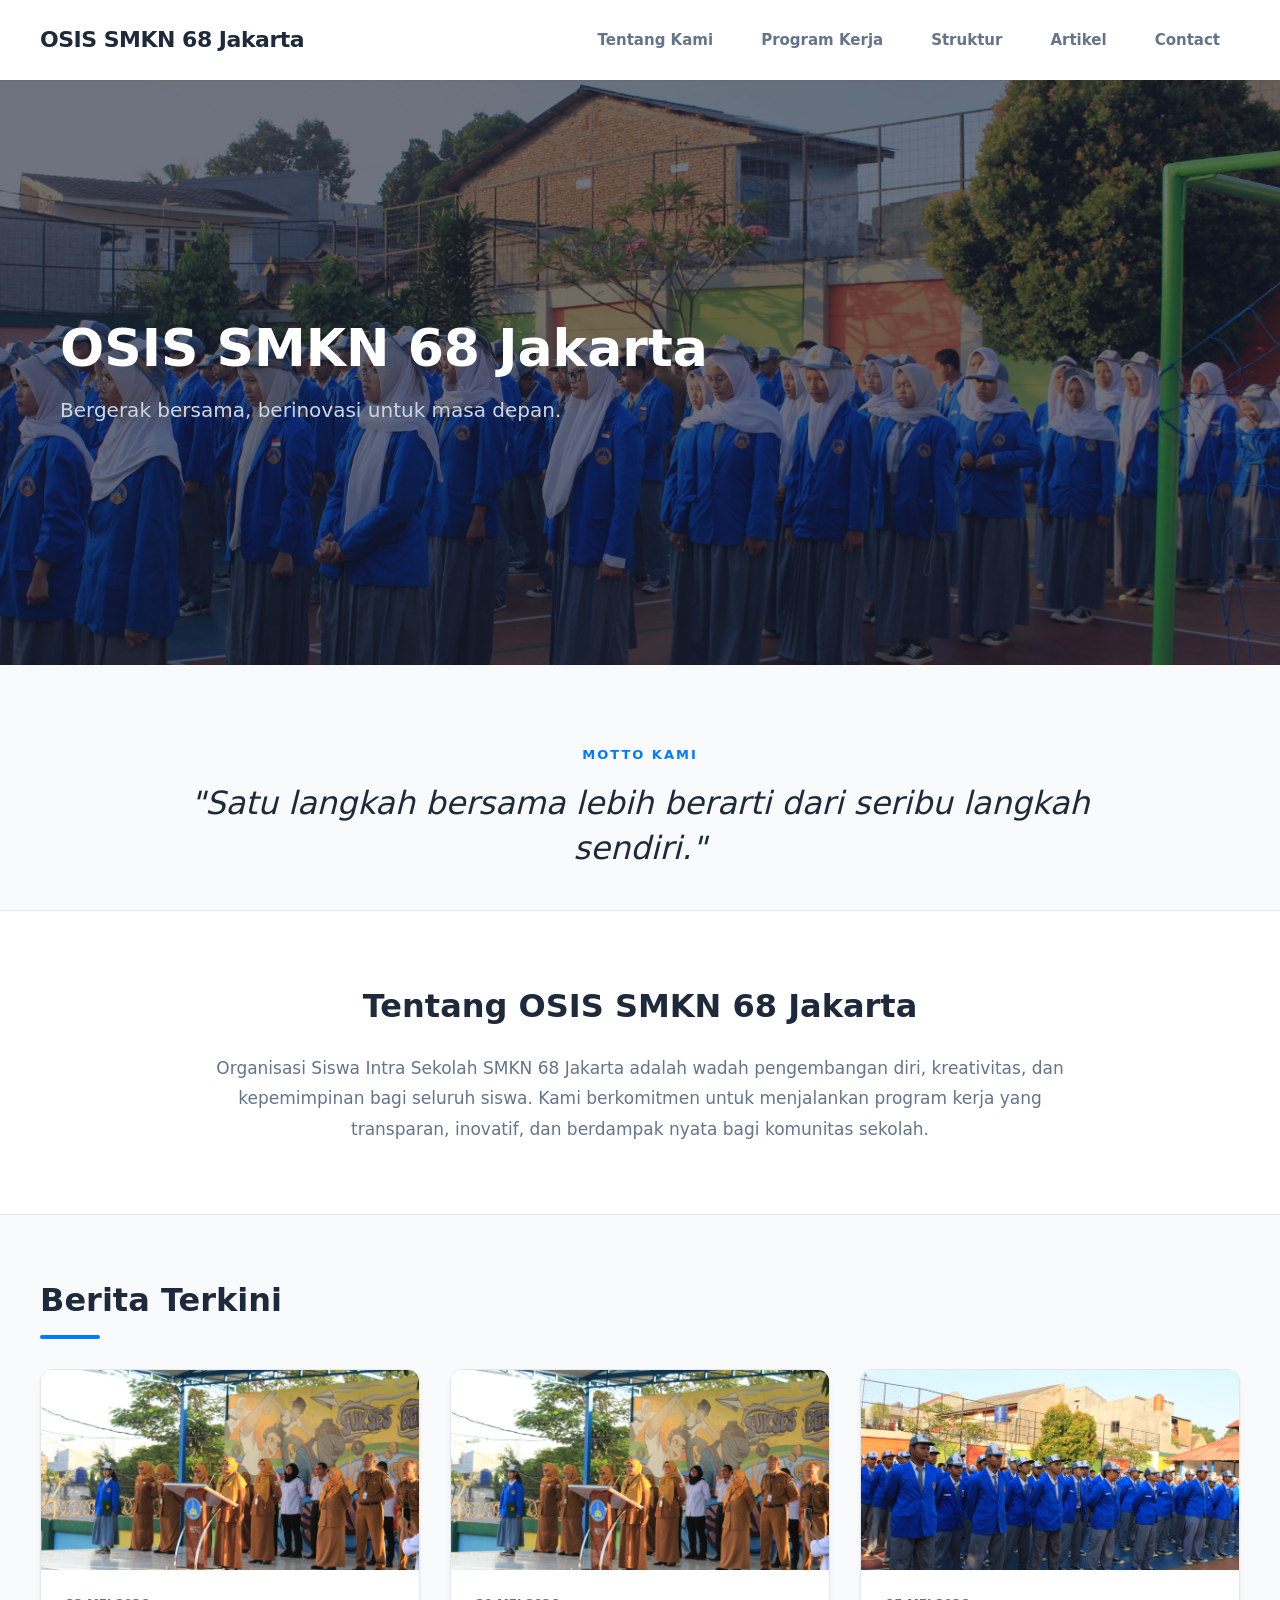
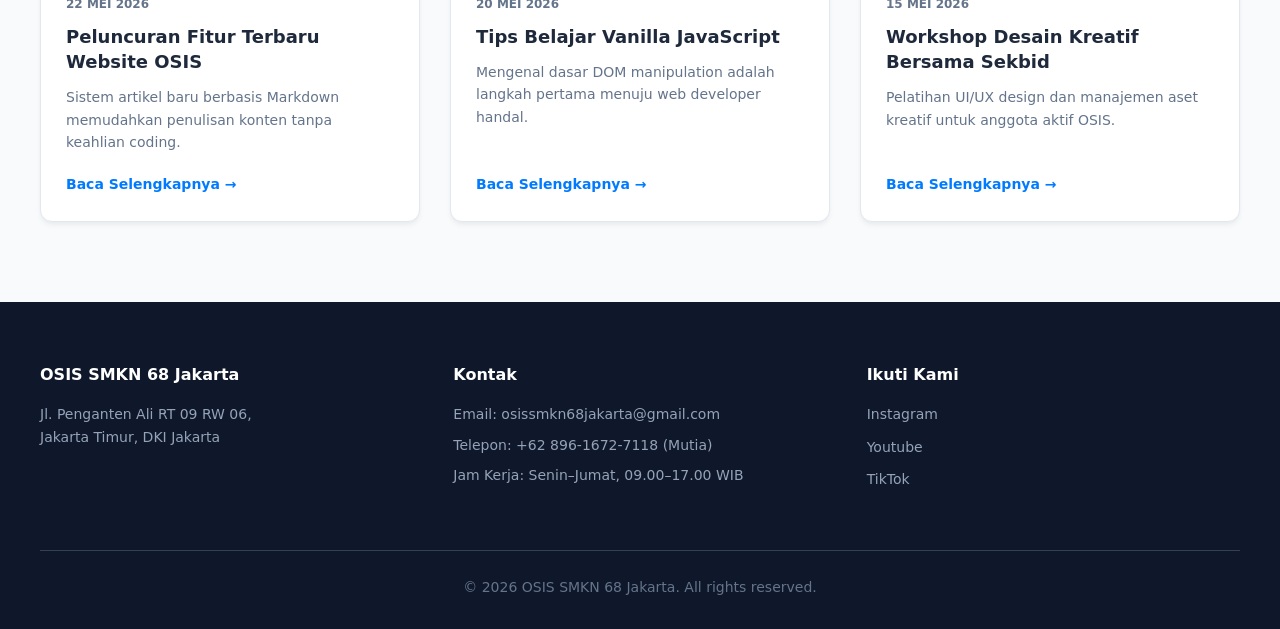
==== index.html @ 8cd20fda "this is website website website" ====
<!DOCTYPE html>
<html lang="id">
<head>
    <meta charset="UTF-8">
    <meta name="viewport" content="width=device-width, initial-scale=1.0">
    <title>OSIS SMKN 68 Jakarta</title>
    <link rel="icon" href="img/icon.png">
    <link rel="stylesheet" href="css/style.css">
</head>
<body>

    <div id="nav-placeholder"></div>

    <div class="hero-container">
        <div class="hero-slide active" style="background-image: url('img/slide1.jpg')"></div>
        <div class="hero-slide" style="background-image: url('img/slide2.jpg')"></div>
        <div class="hero-slide" style="background-image: url('img/slide3.jpg')"></div>
        <div class="hero-overlay"></div>
        <div class="hero-content">
            <h1 class="hero-title">OSIS SMKN 68 Jakarta</h1>
            <p class="hero-subtitle">Bergerak bersama, berinovasi untuk masa depan.</p>
        </div>
    </div>

    <section class="quote-section">
        <span class="quote-tagline">Motto Kami</span>
        <p class="quote-text">"Satu langkah bersama lebih berarti dari seribu langkah sendiri."</p>
    </section>

    <section class="about-section">
        <div class="about-container">
            <h2>Tentang OSIS SMKN 68 Jakarta</h2>
            <p>Organisasi Siswa Intra Sekolah SMKN 68 Jakarta adalah wadah pengembangan diri, kreativitas, dan kepemimpinan bagi seluruh siswa. Kami berkomitmen untuk menjalankan program kerja yang transparan, inovatif, dan berdampak nyata bagi komunitas sekolah.</p>
        </div>
    </section>

    <section class="news-section">
        <h2 class="section-title">Berita Terkini</h2>
        <div class="news-grid">
            <article class="news-card">
                <div class="news-image-wrapper">
                    <img src="img/covers/news1.jpg" alt="Berita 1" class="news-image">
                </div>
                <div class="news-body">
                    <span class="news-date">22 Mei 2026</span>
                    <h3 class="news-title">Peluncuran Fitur Terbaru Website OSIS</h3>
                    <p class="news-excerpt">Sistem artikel baru berbasis Markdown memudahkan penulisan konten tanpa keahlian coding.</p>
                    <a href="static/articles/artikel-fitur-baru.html" class="news-link">Baca Selengkapnya →</a>
                </div>
            </article>
            <article class="news-card">
                <div class="news-image-wrapper">
                    <img src="img/covers/news2.jpg" alt="Berita 2" class="news-image">
                </div>
                <div class="news-body">
                    <span class="news-date">20 Mei 2026</span>
                    <h3 class="news-title">Tips Belajar Vanilla JavaScript</h3>
                    <p class="news-excerpt">Mengenal dasar DOM manipulation adalah langkah pertama menuju web developer handal.</p>
                    <a href="static/articles/belajar-javascript.html" class="news-link">Baca Selengkapnya →</a>
                </div>
            </article>
            <article class="news-card">
                <div class="news-image-wrapper">
                    <img src="img/covers/news3.jpg" alt="Berita 3" class="news-image">
                </div>
                <div class="news-body">
                    <span class="news-date">15 Mei 2026</span>
                    <h3 class="news-title">Workshop Desain Kreatif Bersama Sekbid</h3>
                    <p class="news-excerpt">Pelatihan UI/UX design dan manajemen aset kreatif untuk anggota aktif OSIS.</p>
                    <a href="static/articles.html" class="news-link">Baca Selengkapnya →</a>
                </div>
            </article>
        </div>
    </section>

    <div id="footer-placeholder"></div>

    <script type="module" src="js/app.js"></script>
</body>
</html>
---- css/style.css ----
/* ==========================================================================
   1. GLOBAL SYSTEM SETTINGS & VARIABLES
   ========================================================================== */
:root {
    --primary: #007bff;
    --primary-hover: #0056b3;
    --bg-main: #f8fafc;
    --bg-card: #ffffff;
    --text-dark: #1e293b;
    --text-muted: #64748b;
    --text-light: #f1f5f9;
    --shadow-sm: 0 1px 3px rgba(0,0,0,0.05);
    --shadow-md: 0 4px 6px -1px rgba(0,0,0,0.05), 0 2px 4px -1px rgba(0,0,0,0.03);
    --shadow-lg: 0 10px 15px -3px rgba(0,0,0,0.07), 0 4px 6px -2px rgba(0,0,0,0.03);
    --radius: 12px;
    --transition: all 0.3s cubic-bezier(0.4, 0, 0.2, 1);
    --line-color: #cbd5e1;
}

* {
    margin: 0;
    padding: 0;
    box-sizing: border-box;
    font-family: 'Segoe UI', system-ui, -apple-system, sans-serif;
}

body {
    background-color: var(--bg-main);
    color: var(--text-dark);
    display: flex;
    flex-direction: column;
    min-height: 100vh;
    line-height: 1.6;
}

/* ==========================================================================
   2. NAVIGATION & FOOTER (shared components)
   ========================================================================== */
.topbar {
    display: flex;
    justify-content: space-between;
    align-items: center;
    background-color: var(--bg-card);
    padding: 18px 40px;
    box-shadow: var(--shadow-sm);
    position: sticky;
    top: 0;
    z-index: 100;
}

.logo a {
    font-size: 22px;
    font-weight: 800;
    color: var(--text-dark);
    text-decoration: none;
    letter-spacing: -0.5px;
}

.nav-links {
    display: flex;
    gap: 8px;
}

.nav-btn {
    background: none;
    border: none;
    padding: 10px 20px;
    font-size: 15px;
    font-weight: 600;
    color: var(--text-muted);
    cursor: pointer;
    border-radius: 8px;
    transition: var(--transition);
    text-decoration: none;
    display: inline-block;
}

.nav-btn:hover {
    background-color: #f1f5f9;
    color: var(--text-dark);
}

.nav-btn.active {
    background-color: var(--primary);
    color: #ffffff;
}

.site-footer {
    background-color: #0f172a;
    color: var(--text-light);
    padding: 60px 40px 30px;
    margin-top: auto;
}

.footer-content {
    display: grid;
    grid-template-columns: repeat(auto-fit, minmax(220px, 1fr));
    max-width: 1200px;
    margin: 0 auto;
    gap: 40px;
}

.footer-section h4 {
    margin-bottom: 16px;
    font-size: 16px;
    color: #ffffff;
    font-weight: 700;
}

.footer-section p {
    margin-bottom: 8px;
    font-size: 14px;
    color: #94a3b8;
    line-height: 1.6;
}

.footer-section.socials {
    display: flex;
    flex-direction: column;
}

.footer-section.socials a {
    color: #94a3b8;
    text-decoration: none;
    margin-bottom: 10px;
    font-size: 14px;
    transition: var(--transition);
}

.footer-section.socials a:hover {
    color: var(--primary);
    transform: translateX(4px);
}

.footer-bottom {
    text-align: center;
    margin-top: 50px;
    padding-top: 25px;
    border-top: 1px solid #334155;
    font-size: 14px;
    color: #64748b;
}

/* ==========================================================================
   3. SUBPAGE BANNER
   ========================================================================== */
.subpage-banner {
    background: linear-gradient(135deg, #1e293b 0%, #0f172a 100%);
    color: #ffffff;
    padding: 60px 40px;
    text-align: center;
}

.subpage-banner h1 {
    font-size: 36px;
    font-weight: 800;
    margin-bottom: 10px;
}

.subpage-banner p {
    color: #94a3b8;
    font-size: 16px;
    max-width: 600px;
    margin: 0 auto;
}

/* ==========================================================================
   4. HOME PAGE
   ========================================================================== */
.hero-container {
    position: relative;
    width: 100%;
    height: 65vh;
    min-height: 450px;
    overflow: hidden;
    display: flex;
    align-items: center;
}

.hero-slide {
    position: absolute;
    top: 0; left: 0;
    width: 100%; height: 100%;
    background-size: cover;
    background-position: center;
    opacity: 0;
    transition: opacity 1.2s ease-in-out;
    z-index: 1;
}

.hero-slide.active { opacity: 1; }

.hero-overlay {
    position: absolute;
    top: 0; left: 0; width: 100%; height: 100%;
    background: rgba(15, 23, 42, 0.6);
    z-index: 2;
}

.hero-content {
    position: relative;
    z-index: 3;
    color: #ffffff;
    max-width: 800px;
    padding: 0 60px;
}

.hero-title { font-size: 52px; font-weight: 800; margin-bottom: 15px; line-height: 1.15; }
.hero-subtitle { font-size: 20px; color: #cbd5e1; }

.quote-section {
    max-width: 1000px;
    width: calc(100% - 40px);
    margin: 80px auto 40px auto;
    text-align: center;
}

.quote-tagline {
    display: block;
    font-size: 13px;
    font-weight: 700;
    text-transform: uppercase;
    color: var(--primary);
    letter-spacing: 2px;
    margin-bottom: 15px;
}

.quote-text {
    font-size: 32px;
    font-weight: 300;
    color: var(--text-dark);
    line-height: 1.4;
    font-style: italic;
}

.about-section {
    background-color: var(--bg-card);
    width: 100%;
    padding: 70px 40px;
    border-top: 1px solid #e2e8f0;
    border-bottom: 1px solid #e2e8f0;
    margin-bottom: 60px;
}

.about-container { max-width: 900px; margin: 0 auto; text-align: center; }
.about-container h2 { font-size: 32px; margin-bottom: 20px; font-weight: 800; }
.about-container p { font-size: 17px; color: var(--text-muted); line-height: 1.8; }

.news-section { max-width: 1200px; width: calc(100% - 40px); margin: 0 auto 80px auto; }

.section-title {
    font-size: 32px;
    font-weight: 800;
    margin-bottom: 30px;
    position: relative;
    padding-bottom: 12px;
}

.section-title::after {
    content: '';
    position: absolute;
    bottom: 0; left: 0;
    width: 60px; height: 4px;
    background-color: var(--primary);
    border-radius: 2px;
}

.news-grid {
    display: grid;
    grid-template-columns: repeat(auto-fit, minmax(300px, 1fr));
    gap: 30px;
}

.news-card {
    background-color: var(--bg-card);
    border-radius: var(--radius);
    overflow: hidden;
    box-shadow: var(--shadow-md);
    display: flex;
    flex-direction: column;
    transition: var(--transition);
    border: 1px solid #e2e8f0;
}

.news-card:hover { transform: translateY(-6px); box-shadow: var(--shadow-lg); }
.news-image-wrapper { width: 100%; height: 200px; overflow: hidden; background-color: #e2e8f0; }
.news-image { width: 100%; height: 100%; object-fit: cover; transition: transform 0.4s ease; }
.news-card:hover .news-image { transform: scale(1.05); }
.news-body { padding: 25px; display: flex; flex-direction: column; flex-grow: 1; }
.news-date { font-size: 12px; color: var(--text-muted); margin-bottom: 10px; font-weight: 700; text-transform: uppercase; }
.news-title { font-size: 18px; font-weight: 700; margin-bottom: 12px; line-height: 1.4; }
.news-excerpt { font-size: 14px; color: var(--text-muted); margin-bottom: 20px; }
.news-link { font-size: 14px; color: var(--primary); text-decoration: none; font-weight: 700; margin-top: auto; }
.news-link:hover { text-decoration: underline; }

/* ==========================================================================
   5. ABOUT PAGE
   ========================================================================== */
.about-grid {
    max-width: 1200px;
    width: calc(100% - 40px);
    margin: 60px auto;
    display: grid;
    grid-template-columns: 1fr 1fr;
    gap: 50px;
    align-items: center;
}

.about-graphics {
    display: grid;
    grid-template-columns: 1fr 1fr;
    gap: 20px;
}

.graphic-box {
    background: linear-gradient(135deg, #e2e8f0 0%, #cbd5e1 100%);
    height: 200px;
    border-radius: var(--radius);
    display: flex;
    align-items: center;
    justify-content: center;
    color: var(--text-muted);
    font-weight: 600;
    box-shadow: var(--shadow-sm);
}

.graphic-box.tall { grid-row: span 2; height: 420px; background: linear-gradient(135deg, #3b82f6 0%, #1d4ed8 100%); color: #ffffff; font-size: 24px; }
.about-text-content h2 { font-size: 36px; font-weight: 800; margin-bottom: 20px; line-height: 1.2; }
.about-text-content p { color: var(--text-muted); margin-bottom: 20px; font-size: 16px; }

.stats-bar {
    background-color: var(--bg-card);
    padding: 40px;
    box-shadow: var(--shadow-sm);
    border-top: 1px solid #e2e8f0;
    border-bottom: 1px solid #e2e8f0;
}

.stats-grid {
    max-width: 1200px;
    margin: 0 auto;
    display: grid;
    grid-template-columns: repeat(auto-fit, minmax(200px, 1fr));
    gap: 30px;
    text-align: center;
}

.stat-item h3 { font-size: 42px; font-weight: 800; color: var(--primary); margin-bottom: 5px; }
.stat-item p { font-size: 14px; font-weight: 700; color: var(--text-muted); text-transform: uppercase; }

.pillars-section { max-width: 1200px; width: calc(100% - 40px); margin: 60px auto; }
.pillars-grid { display: grid; grid-template-columns: repeat(auto-fit, minmax(280px, 1fr)); gap: 30px; margin-top: 30px; }
.pillar-card { background: var(--bg-card); padding: 35px; border-radius: var(--radius); box-shadow: var(--shadow-md); transition: var(--transition); }
.pillar-card:hover { transform: translateY(-4px); box-shadow: var(--shadow-lg); }
.pillar-icon { width: 50px; height: 50px; background: #eff6ff; border-radius: 10px; margin-bottom: 20px; display: flex; align-items: center; justify-content: center; color: var(--primary); font-weight: 800; font-size: 20px; }
.pillar-card h3 { font-size: 20px; margin-bottom: 12px; font-weight: 700; }
.pillar-card p { color: var(--text-muted); font-size: 15px; }

/* ==========================================================================
   6. PROGRAM KERJA
   ========================================================================== */
.proker-container { max-width: 900px; width: calc(100% - 40px); margin: 60px auto; }
.sekbid-accordion { background: var(--bg-card); border-radius: var(--radius); box-shadow: var(--shadow-md); margin-bottom: 20px; overflow: hidden; border: 1px solid #e2e8f0; }

.accordion-toggle { display: none; }
.accordion-header {
    padding: 24px 30px;
    background: var(--bg-card);
    display: flex;
    justify-content: space-between;
    align-items: center;
    cursor: pointer;
    font-size: 18px;
    font-weight: 700;
    transition: var(--transition);
    user-select: none;
}

.accordion-header:hover { background-color: #f8fafc; }
.accordion-icon { width: 24px; height: 24px; display: flex; align-items: center; justify-content: center; font-weight: bold; color: var(--text-muted); transition: transform 0.3s ease; }
.accordion-content { max-height: 0; overflow: hidden; transition: max-height 0.4s cubic-bezier(0, 1, 0, 1); background-color: #f8fafc; padding: 0 30px; }
.accordion-toggle:checked ~ .accordion-content { max-height: 2000px; padding: 30px; border-top: 1px solid #e2e8f0; }
.accordion-toggle:checked ~ .accordion-header .accordion-icon { transform: rotate(135deg); color: var(--primary); }

.proker-item-card {
    background: var(--bg-card);
    padding: 25px;
    border-radius: 8px;
    margin-bottom: 20px;
    box-shadow: var(--shadow-sm);
    border-left: 4px solid var(--primary);
}

.proker-item-card:last-child { margin-bottom: 0; }
.proker-meta { display: flex; gap: 15px; margin-bottom: 10px; flex-wrap: wrap; }
.badge { background: #f1f5f9; color: var(--text-dark); padding: 4px 12px; border-radius: 20px; font-size: 12px; font-weight: 700; text-transform: uppercase; }
.badge.status-running { background: #dcfce7; color: #15803d; }
.proker-item-card h4 { font-size: 18px; margin-bottom: 10px; font-weight: 700; }
.proker-item-card p { color: var(--text-muted); font-size: 14px; }

/* ==========================================================================
   7. STRUKTUR ORGANISASI — Clean data-driven org chart
   ========================================================================== */
.structure-wrapper {
    max-width: 1400px;
    width: calc(100% - 40px);
    margin: 60px auto;
    overflow-x: auto;
}

.org-chart {
    display: flex;
    flex-direction: column;
    align-items: center;
    gap: 0;
    min-width: 900px;
}

/* Shared node appearance */
.org-node {
    background: var(--bg-card);
    border: 1px solid #e2e8f0;
    border-radius: 10px;
    padding: 16px 24px;
    text-align: center;
    box-shadow: var(--shadow-md);
    transition: var(--transition);
    min-width: 200px;
}

.org-node:hover {
    box-shadow: var(--shadow-lg);
    transform: translateY(-2px);
}

.org-node__name {
    font-size: 14px;
    font-weight: 700;
    color: var(--text-dark);
    margin-bottom: 4px;
}

.org-node__role {
    font-size: 12px;
    color: var(--text-muted);
}

/* Main nodes (spine) — slightly accented */
.org-node--main {
    border-top: 3px solid var(--primary);
    min-width: 240px;
}

/* Wing nodes (sekretaris / bendahara) */
.org-node--wing {
    background: #f0f7ff;
    border-color: #bfdbfe;
    min-width: 180px;
}

/* Sekbid leader nodes */
.org-node--sekbid {
    border-top: 3px solid #10b981;
    min-width: 170px;
    font-size: 13px;
}

/* Vertical spine column */
.org-col--spine {
    display: flex;
    flex-direction: column;
    align-items: center;
}

/* Connector line between nodes */
.org-connector {
    width: 2px;
    height: 30px;
    background: var(--line-color);
    margin: 0 auto;
}

/* Three-column mid row */
.org-row--mid {
    display: grid;
    grid-template-columns: 220px 1fr 220px;
    gap: 0 40px;
    align-items: start;
    width: 100%;
    position: relative;
    margin-top: 0;
}

/* Horizontal connector above mid-row (line from spine to wings) */
.org-row--mid::before {
    content: '';
    position: absolute;
    top: 0;
    left: 0; right: 0;
    height: 2px;
    background: var(--line-color);
    display: none; /* Handled via padding top of each col */
}

.org-col--wing {
    display: flex;
    flex-direction: column;
    align-items: center;
    gap: 16px;
    padding-top: 30px;
}

.org-col--center {
    display: flex;
    flex-direction: column;
    align-items: center;
}

/* Sekbid row — horizontal strip of columns */
.org-row--sekbid {
    display: flex;
    gap: 16px;
    justify-content: center;
    flex-wrap: wrap;
    width: 100%;
}

.org-col--sekbid {
    display: flex;
    flex-direction: column;
    align-items: center;
    gap: 12px;
    flex: 1;
    min-width: 150px;
    max-width: 200px;
}

/* Department card */
.org-dept {
    background: #f8fafc;
    border: 1px solid #e2e8f0;
    border-radius: 8px;
    padding: 12px 14px;
    text-align: center;
    width: 100%;
    font-size: 12px;
}

.org-dept__name {
    font-weight: 700;
    color: var(--text-dark);
    margin-bottom: 6px;
    font-size: 12px;
}

.org-dept__members {
    color: var(--text-muted);
    font-size: 11px;
    line-height: 1.6;
}

/* ==========================================================================
   8. CONTACTS PAGE
   ========================================================================== */
.contact-grid {
    max-width: 1200px;
    width: calc(100% - 40px);
    margin: 60px auto;
    display: grid;
    grid-template-columns: 1fr 1fr;
    gap: 40px;
}

.contact-info-panel { display: flex; flex-direction: column; gap: 30px; }
.info-card-modern { background: var(--bg-card); padding: 30px; border-radius: var(--radius); box-shadow: var(--shadow-md); border: 1px solid #e2e8f0; }
.info-card-modern h3 { font-size: 20px; margin-bottom: 20px; font-weight: 800; }
.info-row { display: flex; gap: 15px; margin-bottom: 15px; font-size: 15px; }
.info-row:last-child { margin-bottom: 0; }
.info-label { font-weight: 700; color: var(--text-dark); min-width: 100px; }
.info-val { color: var(--text-muted); }

.map-embed-container { background-color: #cbd5e1; height: 300px; border-radius: var(--radius); overflow: hidden; box-shadow: var(--shadow-md); }
.map-embed-container iframe { width: 100%; height: 100%; border: 0; }

.contact-form-panel { background: var(--bg-card); padding: 40px; border-radius: var(--radius); box-shadow: var(--shadow-md); border: 1px solid #e2e8f0; }
.contact-form-panel h3 { font-size: 22px; font-weight: 800; margin-bottom: 25px; }
.form-group { margin-bottom: 20px; }
.form-label { display: block; font-size: 14px; font-weight: 700; color: var(--text-dark); margin-bottom: 8px; }
.form-input { width: 100%; padding: 12px 16px; border: 1px solid #cbd5e1; border-radius: 8px; font-size: 15px; color: var(--text-dark); background-color: #f8fafc; transition: var(--transition); }
.form-input:focus { outline: none; border-color: var(--primary); background-color: #ffffff; box-shadow: 0 0 0 3px rgba(0,123,255,0.15); }
textarea.form-input { resize: vertical; min-height: 120px; }

.submit-btn { width: 100%; background-color: var(--primary); color: #ffffff; border: none; padding: 14px; font-size: 16px; font-weight: 700; border-radius: 8px; cursor: pointer; transition: var(--transition); }
.submit-btn:hover { background-color: var(--primary-hover); transform: translateY(-1px); box-shadow: var(--shadow-md); }

/* ==========================================================================
   9. ARTICLES LIST PAGE
   ========================================================================== */
.news-portal-layout {
    max-width: 1200px;
    width: calc(100% - 40px);
    margin: 50px auto;
    display: grid;
    grid-template-columns: 1fr 300px;
    gap: 40px;
    align-items: start;
}

.news-main-feed { display: flex; flex-direction: column; gap: 40px; }

.feed-subtitle {
    font-size: 22px;
    font-weight: 800;
    border-bottom: 2px solid #e2e8f0;
    padding-bottom: 10px;
    color: var(--text-dark);
}

.featured-news-hero-card {
    background-color: var(--bg-card);
    border-radius: var(--radius);
    overflow: hidden;
    box-shadow: var(--shadow-md);
    display: grid;
    grid-template-columns: 1.2fr 1fr;
    border: 1px solid #e2e8f0;
    transition: var(--transition);
}

.featured-news-hero-card:hover { box-shadow: var(--shadow-lg); transform: translateY(-3px); }

.featured-hero-img-box { width: 100%; height: 100%; min-height: 280px; overflow: hidden; }
.featured-hero-img-box img { width: 100%; height: 100%; object-fit: cover; transition: transform 0.4s ease; }
.featured-news-hero-card:hover .featured-hero-img-box img { transform: scale(1.04); }

.featured-hero-body { padding: 40px; display: flex; flex-direction: column; justify-content: center; }
.featured-hero-body h2 { font-size: 26px; font-weight: 800; margin: 12px 0; line-height: 1.3; color: var(--text-dark); }
.featured-hero-body p { color: var(--text-muted); font-size: 15px; margin-bottom: 25px; }

.featured-read-btn {
    background-color: var(--primary);
    color: #ffffff;
    text-decoration: none;
    padding: 10px 20px;
    font-weight: 700;
    border-radius: 6px;
    display: inline-block;
    transition: var(--transition);
    text-align: center;
    align-self: flex-start;
}
.featured-read-btn:hover { background-color: var(--primary-hover); }

/* Sidebar */
.news-sidebar { position: sticky; top: 100px; display: flex; flex-direction: column; gap: 25px; }
.sidebar-widget { background: var(--bg-card); padding: 22px; border-radius: var(--radius); box-shadow: var(--shadow-sm); border: 1px solid #e2e8f0; }
.sidebar-widget h3 { font-size: 16px; font-weight: 800; margin-bottom: 14px; padding-bottom: 8px; border-bottom: 2px solid #f1f5f9; }
.widget-list { list-style: none; }
.widget-list li { margin-bottom: 8px; }
.widget-list li:last-child { margin-bottom: 0; }
.widget-list li a { text-decoration: none; color: var(--text-muted); font-size: 14px; font-weight: 600; display: flex; justify-content: space-between; align-items: center; padding: 8px 10px; border-radius: 6px; transition: var(--transition); }
.widget-list li a:hover, .widget-list li a.active { background-color: #eff6ff; color: var(--primary); }
.widget-list li a span { background-color: #e2e8f0; padding: 2px 8px; border-radius: 12px; font-size: 11px; color: #333; }

/* ==========================================================================
   10. SINGLE ARTICLE READER
   ========================================================================== */
.single-reading-view { max-width: 860px; width: calc(100% - 40px); margin: 50px auto 80px; }
.reading-content-wrapper { background-color: var(--bg-card); padding: 60px; border-radius: var(--radius); box-shadow: var(--shadow-md); border: 1px solid #e2e8f0; }

.back-to-feed-link { color: var(--primary); font-size: 15px; font-weight: 700; text-decoration: none; display: inline-block; margin-bottom: 40px; transition: var(--transition); }
.back-to-feed-link:hover { transform: translateX(-4px); }

.article-header { margin-bottom: 40px; text-align: center; }
.article-category { display: inline-block; background-color: #e0f2fe; color: #0284c7; padding: 6px 14px; border-radius: 20px; font-size: 12px; font-weight: 700; margin-bottom: 20px; text-transform: uppercase; letter-spacing: 1px; }
.article-header h1 { font-size: 40px; font-weight: 800; line-height: 1.25; margin-bottom: 25px; color: var(--text-dark); }
.article-meta { display: flex; align-items: center; justify-content: center; gap: 15px; }
.author-avatar { width: 48px; height: 48px; border-radius: 50%; object-fit: cover; }
.meta-details { display: flex; flex-direction: column; text-align: left; }
.author-name { font-weight: 700; font-size: 15px; color: var(--text-dark); }
.publish-date { font-size: 13px; color: var(--text-muted); }

.article-featured-image { margin: 0 0 40px 0; }
.article-featured-image img { width: 100%; height: auto; max-height: 480px; object-fit: cover; border-radius: var(--radius); }
.article-featured-image figcaption, .article-inline-image figcaption { text-align: center; font-size: 13px; color: #64748b; margin-top: 10px; font-style: italic; }

.article-inline-image { margin: 36px 0; }
.article-inline-image img { width: 100%; height: auto; border-radius: var(--radius); display: block; }

/* Article body typography */
.article-content { max-width: 700px; margin: 0 auto; }
.article-content p:first-child { font-size: 19px; color: #334155; line-height: 1.8; font-weight: 500; }
.article-content h2 { font-size: 26px; font-weight: 800; margin: 40px 0 18px; color: var(--text-dark); line-height: 1.3; }
.article-content h3 { font-size: 20px; font-weight: 700; margin: 32px 0 14px; color: var(--text-dark); }
.article-content p { font-size: 17px; color: #334155; line-height: 1.85; margin-bottom: 22px; }
.article-content ul, .article-content ol { margin: 0 0 24px 28px; color: #334155; font-size: 17px; line-height: 1.85; }
.article-content li { margin-bottom: 10px; }
.article-content li strong { color: var(--text-dark); }
.article-content blockquote { border-left: 4px solid var(--primary); background-color: #f0f7ff; padding: 22px 28px; font-size: 19px; font-style: italic; color: #475569; margin: 36px 0; border-radius: 0 8px 8px 0; line-height: 1.6; }
.article-content hr { border: none; border-top: 2px solid #e2e8f0; margin: 40px 0; }
.article-content code { background: #f1f5f9; padding: 2px 6px; border-radius: 4px; font-size: 14px; font-family: 'Courier New', monospace; }

/* ==========================================================================
   11. RESPONSIVE
   ========================================================================== */
@media (max-width: 1024px) {
    .org-row--mid {
        grid-template-columns: 1fr;
    }
    .org-col--wing {
        flex-direction: row;
        flex-wrap: wrap;
        justify-content: center;
        padding-top: 0;
    }
    .org-row--sekbid {
        flex-wrap: wrap;
    }
}

@media (max-width: 968px) {
    .about-grid, .contact-grid { grid-template-columns: 1fr; gap: 40px; }
    .about-graphics { order: 2; }
    .featured-news-hero-card { grid-template-columns: 1fr; }
    .featured-hero-img-box { min-height: 220px; }
    .news-portal-layout { grid-template-columns: 1fr; }
    .news-sidebar { position: static; }
}

@media (max-width: 768px) {
    .topbar { flex-direction: column; align-items: flex-start; padding: 15px 20px; gap: 12px; }
    .nav-links {
        display: flex;
        flex-direction: row;
        flex-wrap: nowrap;
        overflow-x: auto;
        width: 100%;
        padding-bottom: 6px;
        -webkit-overflow-scrolling: touch;
        -ms-overflow-style: none;
        scrollbar-width: none;
    }
    .nav-links::-webkit-scrollbar { display: none; }
    .nav-btn { white-space: nowrap; flex-shrink: 0; padding: 8px 14px; font-size: 14px; }

    .hero-container { height: 50vh; min-height: 300px; }
    .hero-content { padding: 0 24px; }
    .hero-title { font-size: 32px; }
    .hero-subtitle { font-size: 16px; }
    .quote-text { font-size: 24px; }

    .structure-wrapper { padding: 10px; }
    .org-chart { min-width: auto; }
    .org-row--mid { grid-template-columns: 1fr; gap: 20px; }
    .org-row--sekbid { gap: 12px; }
    .org-col--sekbid { min-width: 130px; }

    .reading-content-wrapper { padding: 30px 20px; }
    .article-header h1 { font-size: 28px; }
    .article-content p:first-child { font-size: 17px; }
}
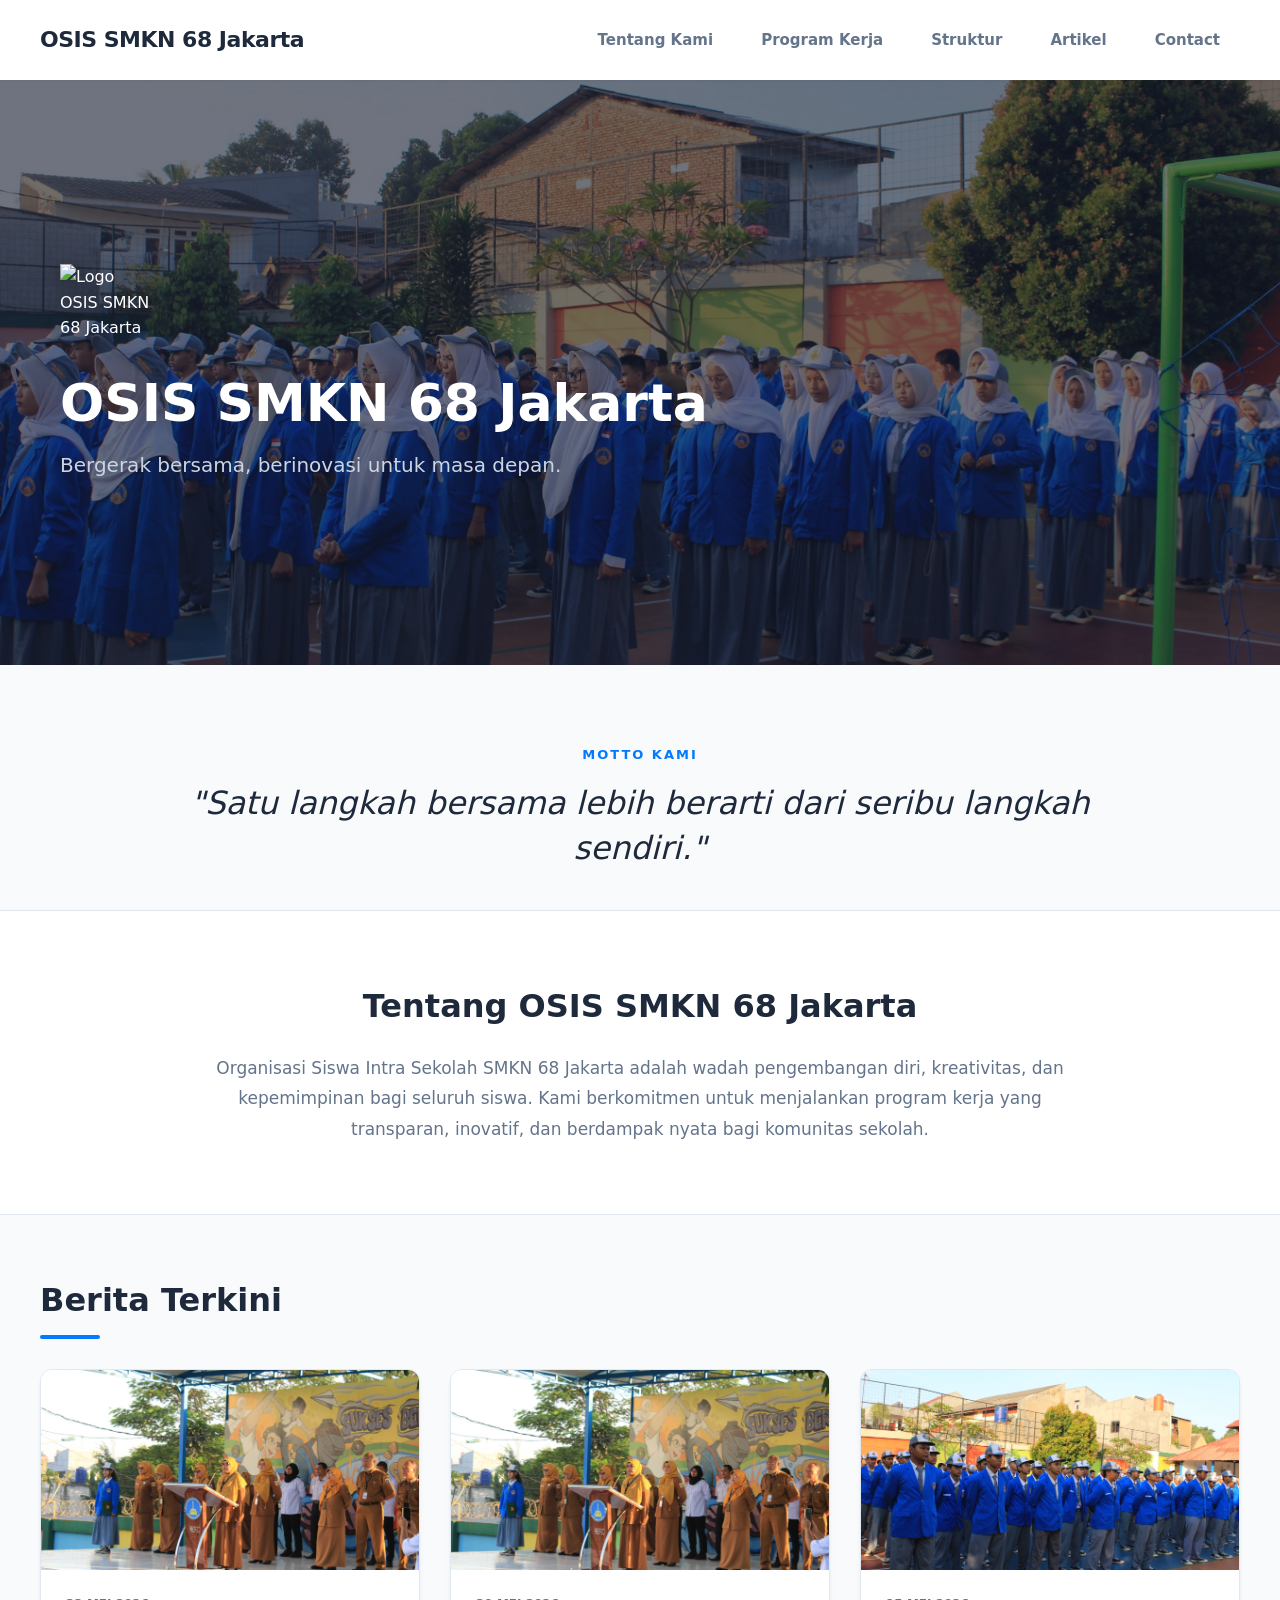
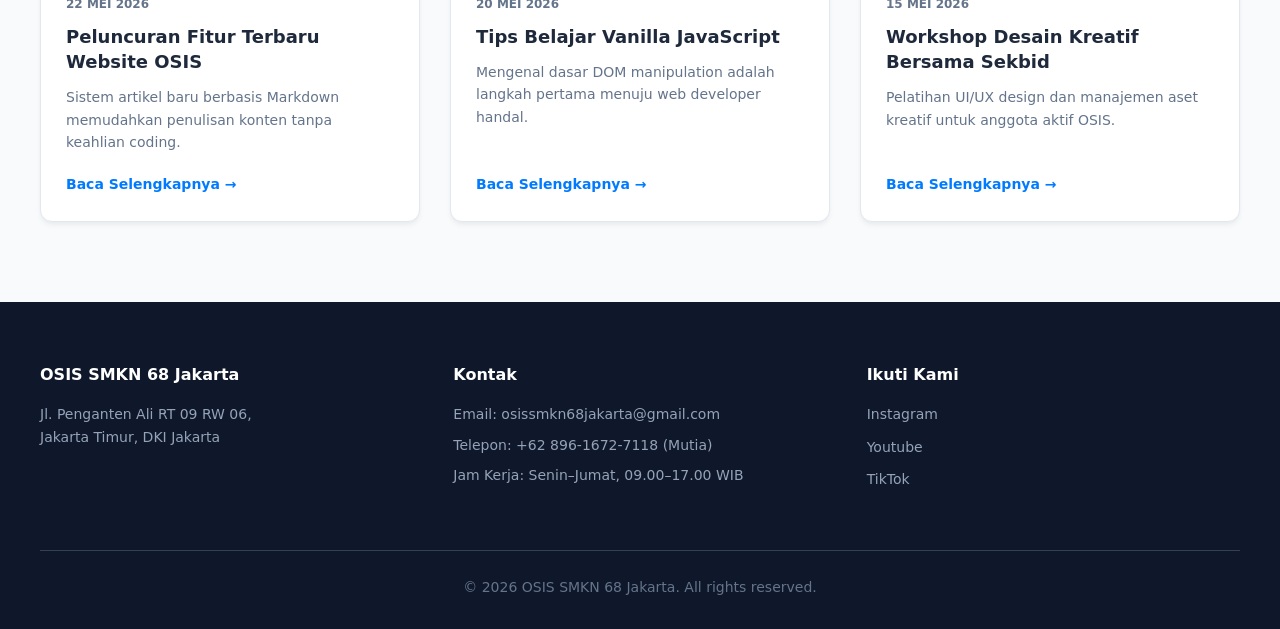
==== commit fa160578: "fix" ====
--- a/index.html
+++ b/index.html
@@ -17,6 +17,7 @@
         <div class="hero-slide" style="background-image: url('img/slide3.jpg')"></div>
         <div class="hero-overlay"></div>
         <div class="hero-content">
+            <img src="img/logo.png" alt="Logo OSIS SMKN 68 Jakarta" class="hero-logo">
             <h1 class="hero-title">OSIS SMKN 68 Jakarta</h1>
             <p class="hero-subtitle">Bergerak bersama, berinovasi untuk masa depan.</p>
         </div>
--- a/css/style.css
+++ b/css/style.css
@@ -1,7 +1,7 @@
 /* ==========================================================================
    1. GLOBAL SYSTEM SETTINGS & VARIABLES
    ========================================================================== */
-:root {
+   :root {
     --primary: #007bff;
     --primary-hover: #0056b3;
     --bg-main: #f8fafc;
@@ -174,7 +174,8 @@
     min-height: 450px;
     overflow: hidden;
     display: flex;
-    align-items: center;
+    align-items: center;        /* vertical center */
+    justify-content: flex-start; /* horizontal left */
 }
 
 .hero-slide {
@@ -203,6 +204,17 @@
     color: #ffffff;
     max-width: 800px;
     padding: 0 60px;
+    display: flex;
+    flex-direction: column;
+    align-items: flex-start;    /* children align left */
+}
+
+.hero-logo {
+    width: 90px;
+    height: 90px;
+    object-fit: contain;
+    margin-bottom: 20px;
+    filter: drop-shadow(0 2px 8px rgba(0,0,0,0.4));
 }
 
 .hero-title { font-size: 52px; font-weight: 800; margin-bottom: 15px; line-height: 1.15; }
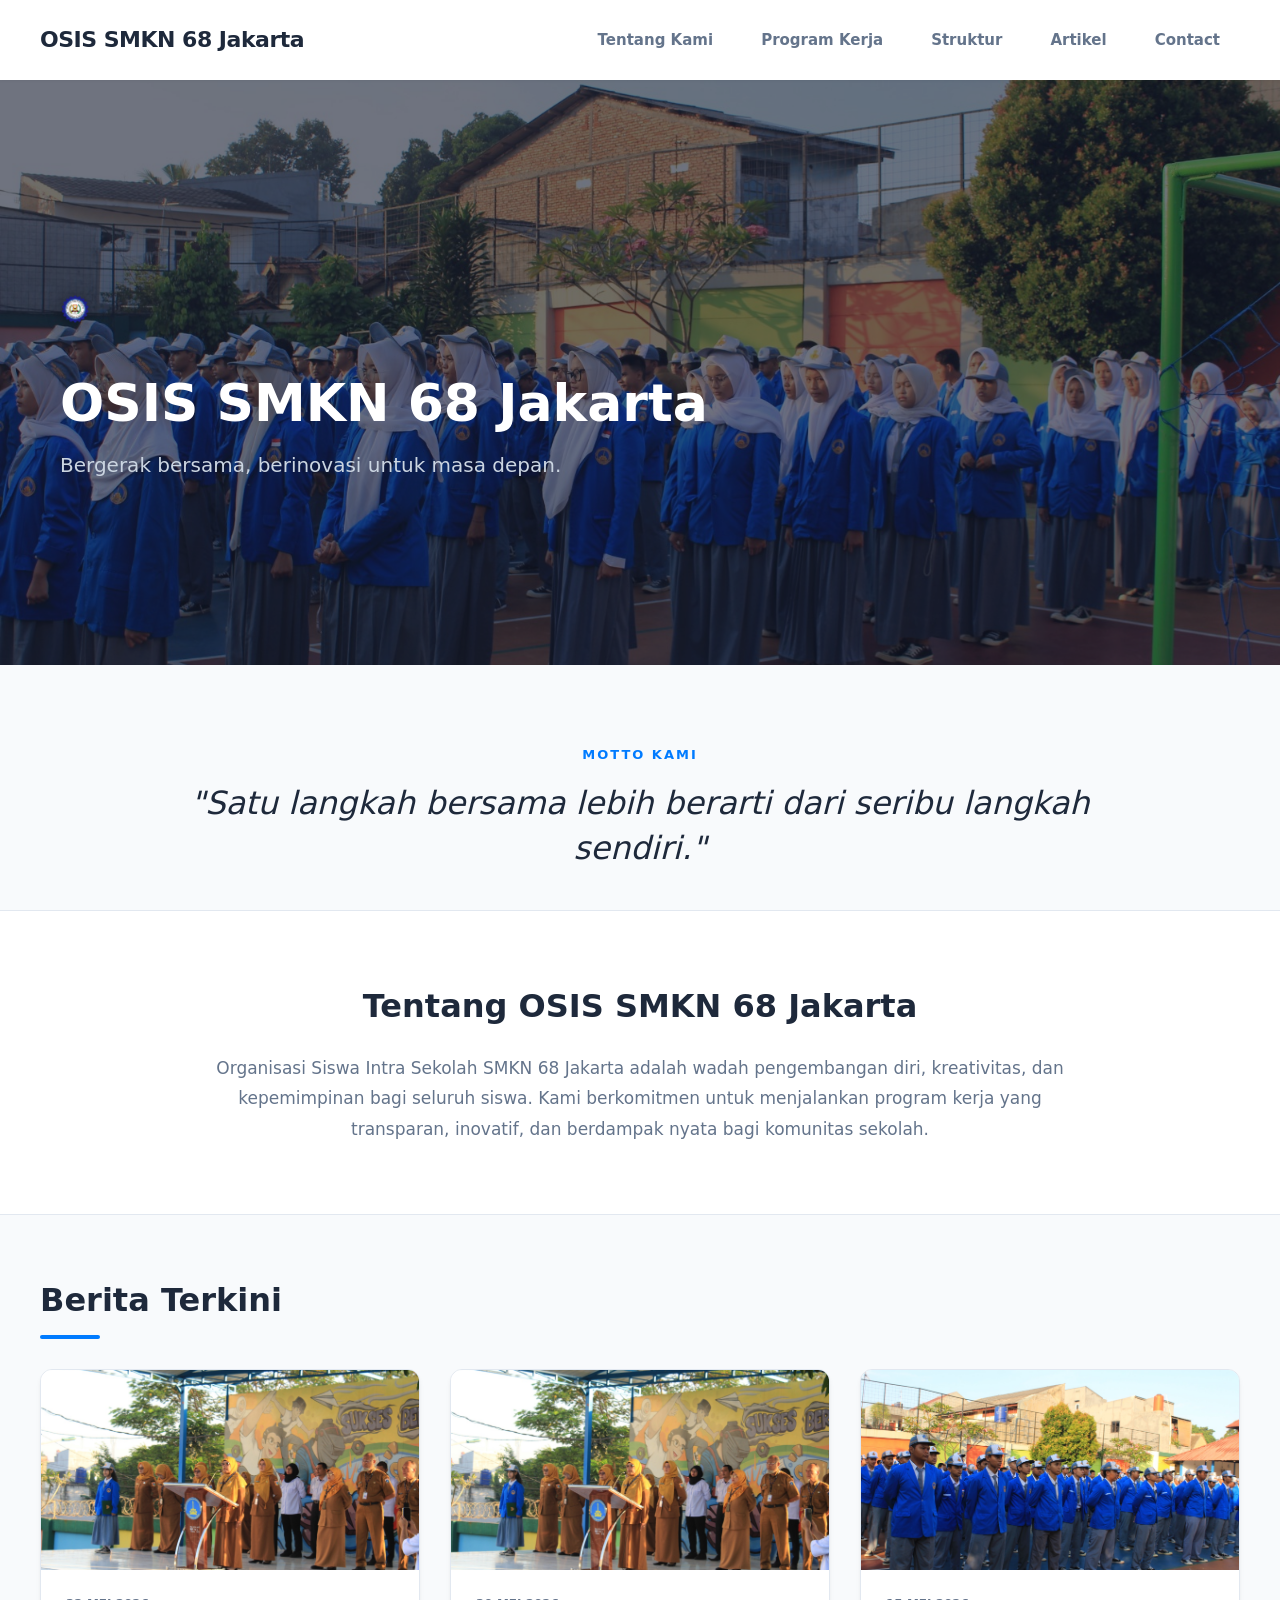
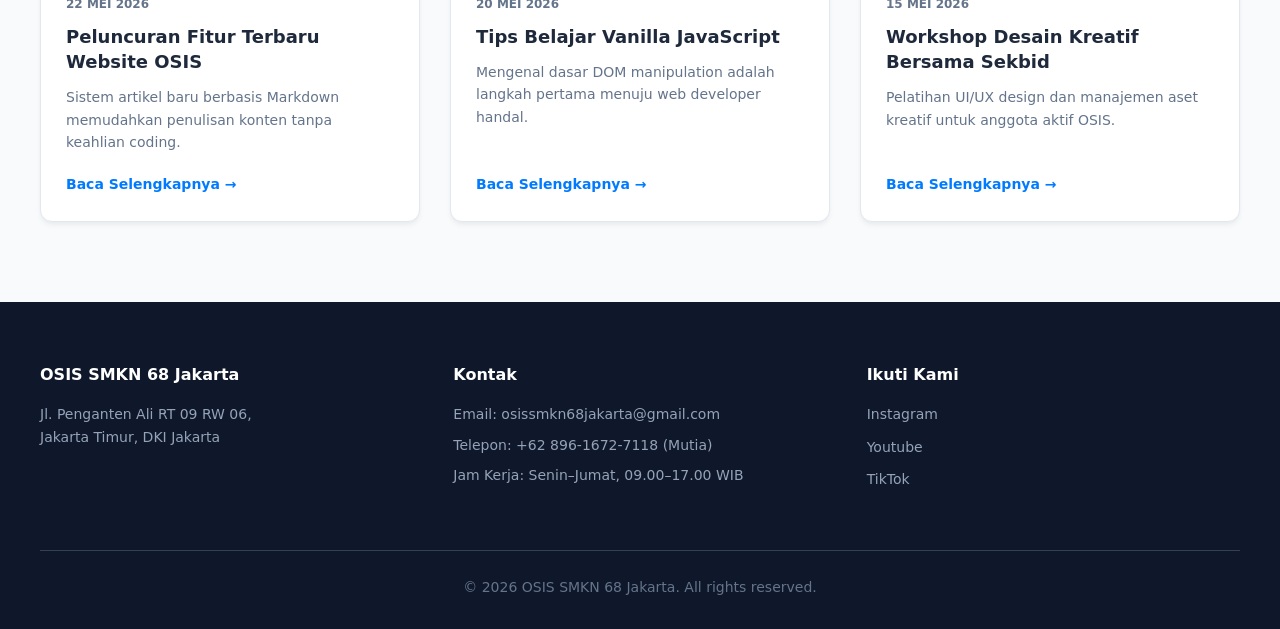
==== commit 26bed696: "fix logo" ====
--- a/index.html
+++ b/index.html
@@ -17,7 +17,7 @@
         <div class="hero-slide" style="background-image: url('img/slide3.jpg')"></div>
         <div class="hero-overlay"></div>
         <div class="hero-content">
-            <img src="img/logo.png" alt="Logo OSIS SMKN 68 Jakarta" class="hero-logo">
+            <img src="img/icon.png" alt="Logo OSIS SMKN 68 Jakarta" class="hero-logo">
             <h1 class="hero-title">OSIS SMKN 68 Jakarta</h1>
             <p class="hero-subtitle">Bergerak bersama, berinovasi untuk masa depan.</p>
         </div>
--- a/css/style.css
+++ b/css/style.css
@@ -215,6 +215,8 @@
     object-fit: contain;
     margin-bottom: 20px;
     filter: drop-shadow(0 2px 8px rgba(0,0,0,0.4));
+    align-items: flex-end;
+    padding: 0 60px 0 0;
 }
 
 .hero-title { font-size: 52px; font-weight: 800; margin-bottom: 15px; line-height: 1.15; }
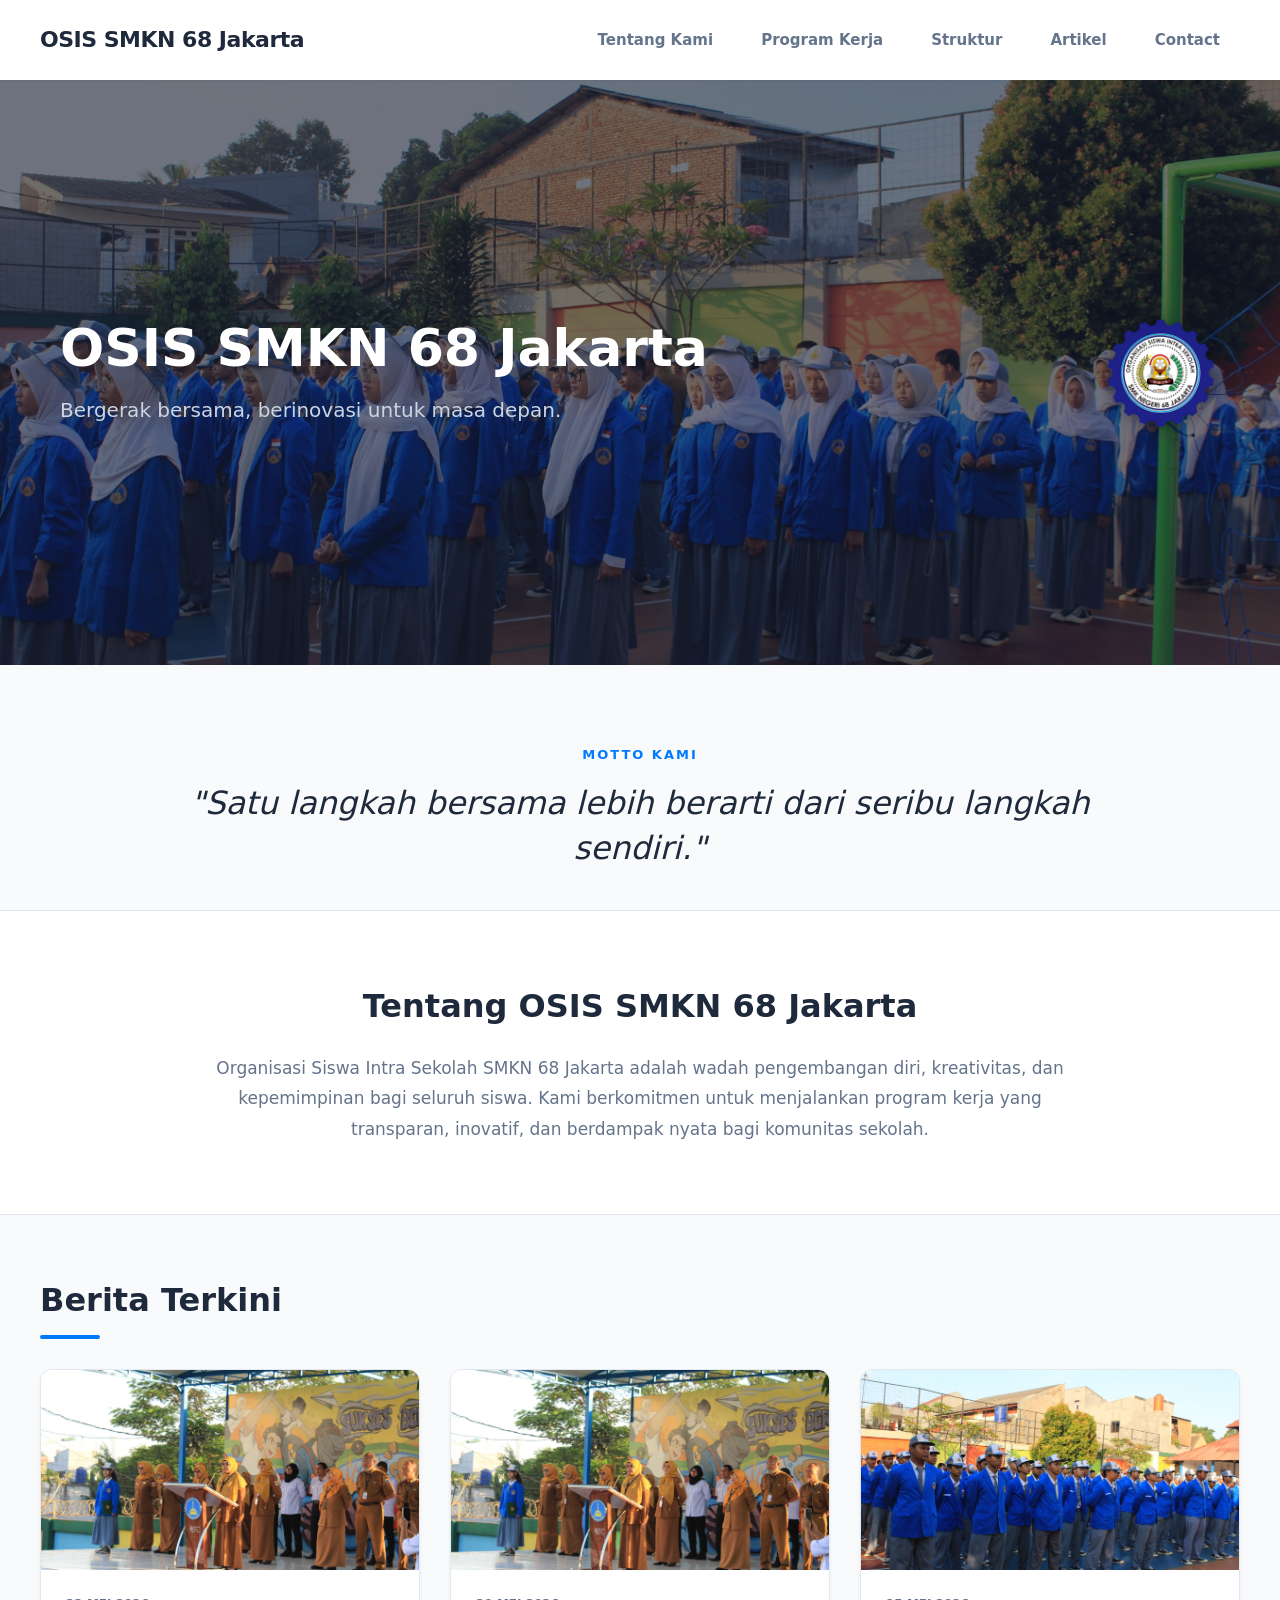
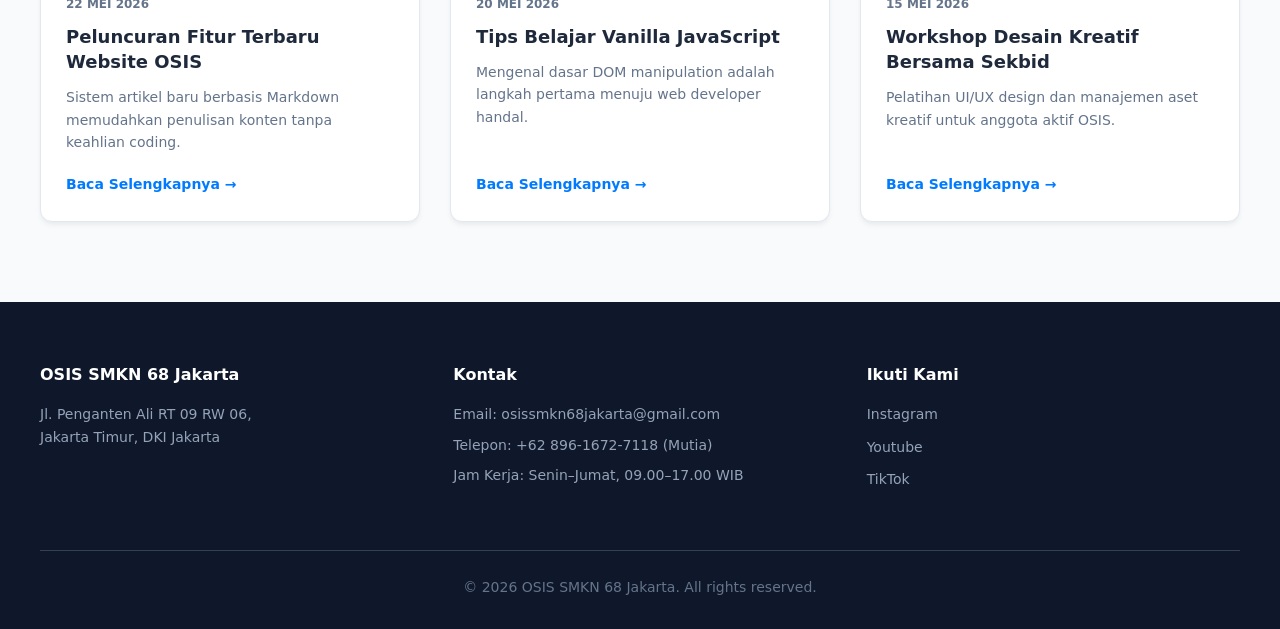
==== commit fe91f718: "fix logo" ====
--- a/index.html
+++ b/index.html
@@ -16,8 +16,8 @@
         <div class="hero-slide" style="background-image: url('img/slide2.jpg')"></div>
         <div class="hero-slide" style="background-image: url('img/slide3.jpg')"></div>
         <div class="hero-overlay"></div>
+        <img src="img/icon.png" alt="Logo OSIS SMKN 68 Jakarta" class="hero-logo">
         <div class="hero-content">
-            <img src="img/icon.png" alt="Logo OSIS SMKN 68 Jakarta" class="hero-logo">
             <h1 class="hero-title">OSIS SMKN 68 Jakarta</h1>
             <p class="hero-subtitle">Bergerak bersama, berinovasi untuk masa depan.</p>
         </div>
--- a/css/style.css
+++ b/css/style.css
@@ -210,13 +210,15 @@
 }
 
 .hero-logo {
-    width: 90px;
-    height: 90px;
+    position: absolute;
+    right: 60px; /* Pushes the logo to the right edge */
+    top: 50%; /* Pushes it down to the middle */
+    transform: translateY(-50%); /* Ensures it is perfectly centered vertically */
+    width: 120px; /* You can adjust this size */
+    height: 120px;
     object-fit: contain;
-    margin-bottom: 20px;
     filter: drop-shadow(0 2px 8px rgba(0,0,0,0.4));
-    align-items: flex-end;
-    padding: 0 60px 0 0;
+    z-index: 4; /* Keeps it above the slideshow overlay */
 }
 
 .hero-title { font-size: 52px; font-weight: 800; margin-bottom: 15px; line-height: 1.15; }
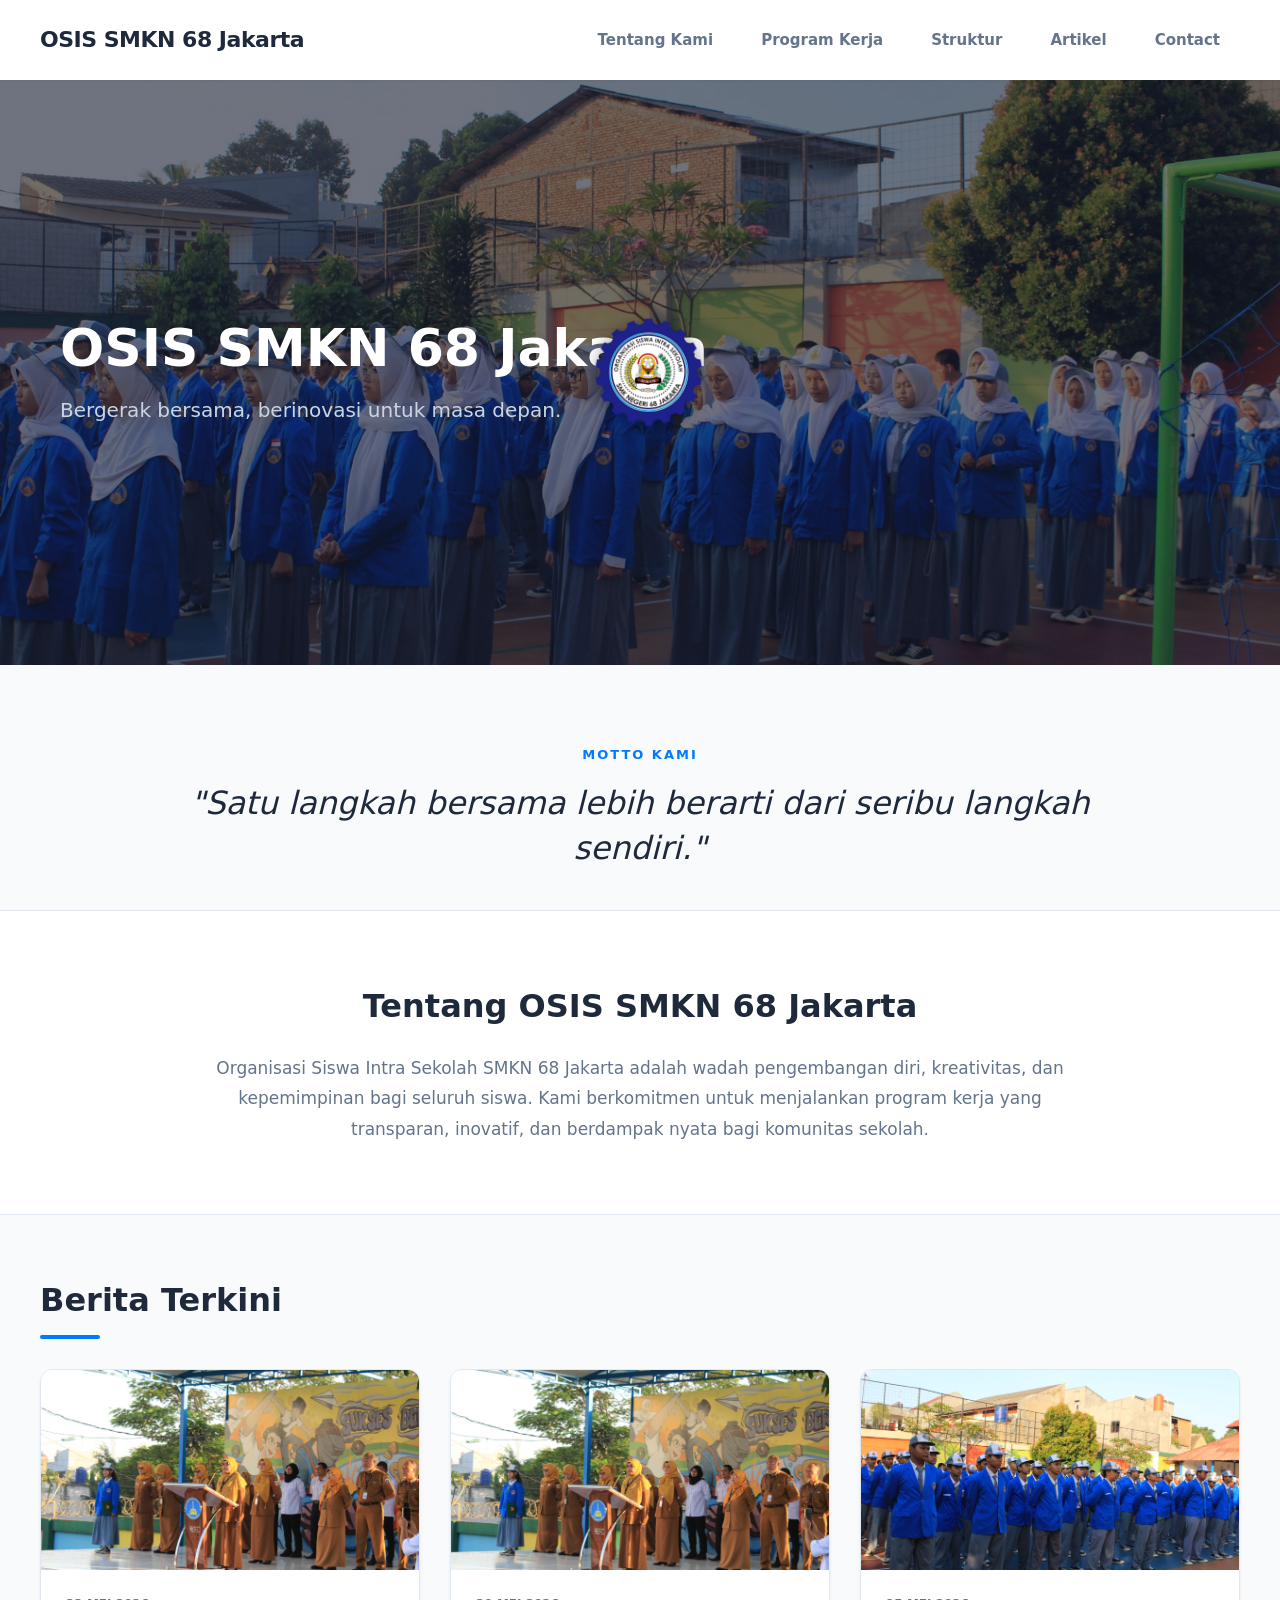
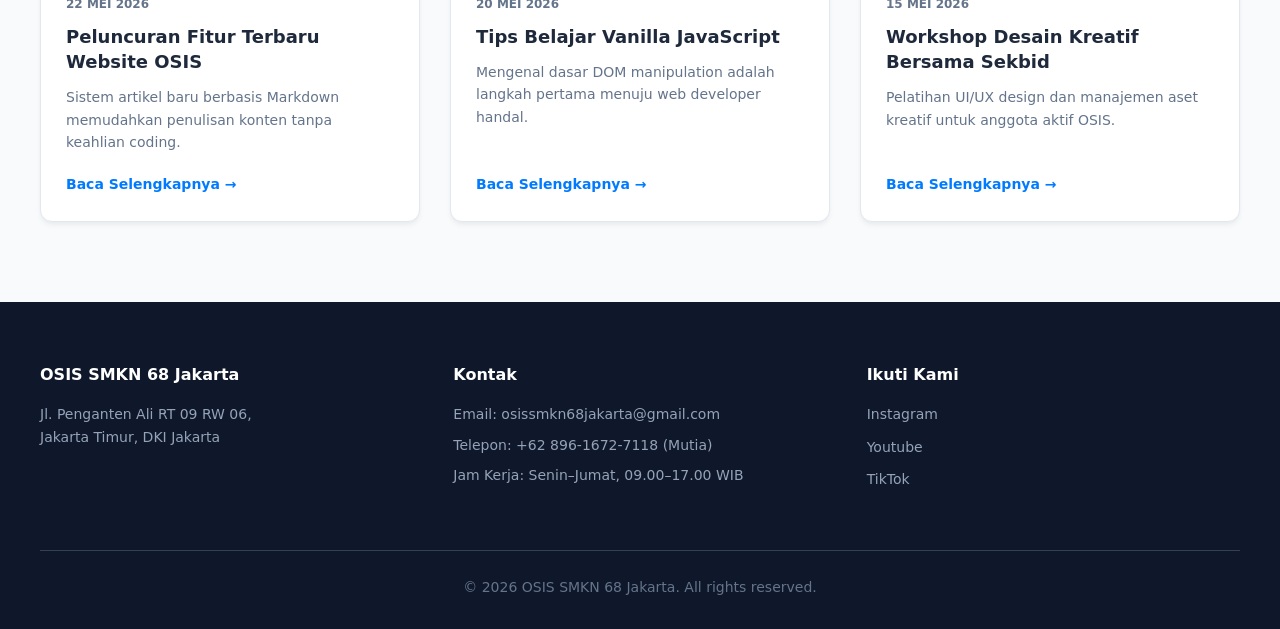
==== commit f997abcc: "TYPO FIX LOL" ====
--- a/index.html
+++ b/index.html
@@ -16,8 +16,8 @@
         <div class="hero-slide" style="background-image: url('img/slide2.jpg')"></div>
         <div class="hero-slide" style="background-image: url('img/slide3.jpg')"></div>
         <div class="hero-overlay"></div>
-        <img src="img/icon.png" alt="Logo OSIS SMKN 68 Jakarta" class="hero-logo">
         <div class="hero-content">
+            <img src="img/icon.png" alt="Logo OSIS SMKN 68 Jakarta" class="hero-logo">
             <h1 class="hero-title">OSIS SMKN 68 Jakarta</h1>
             <p class="hero-subtitle">Bergerak bersama, berinovasi untuk masa depan.</p>
         </div>
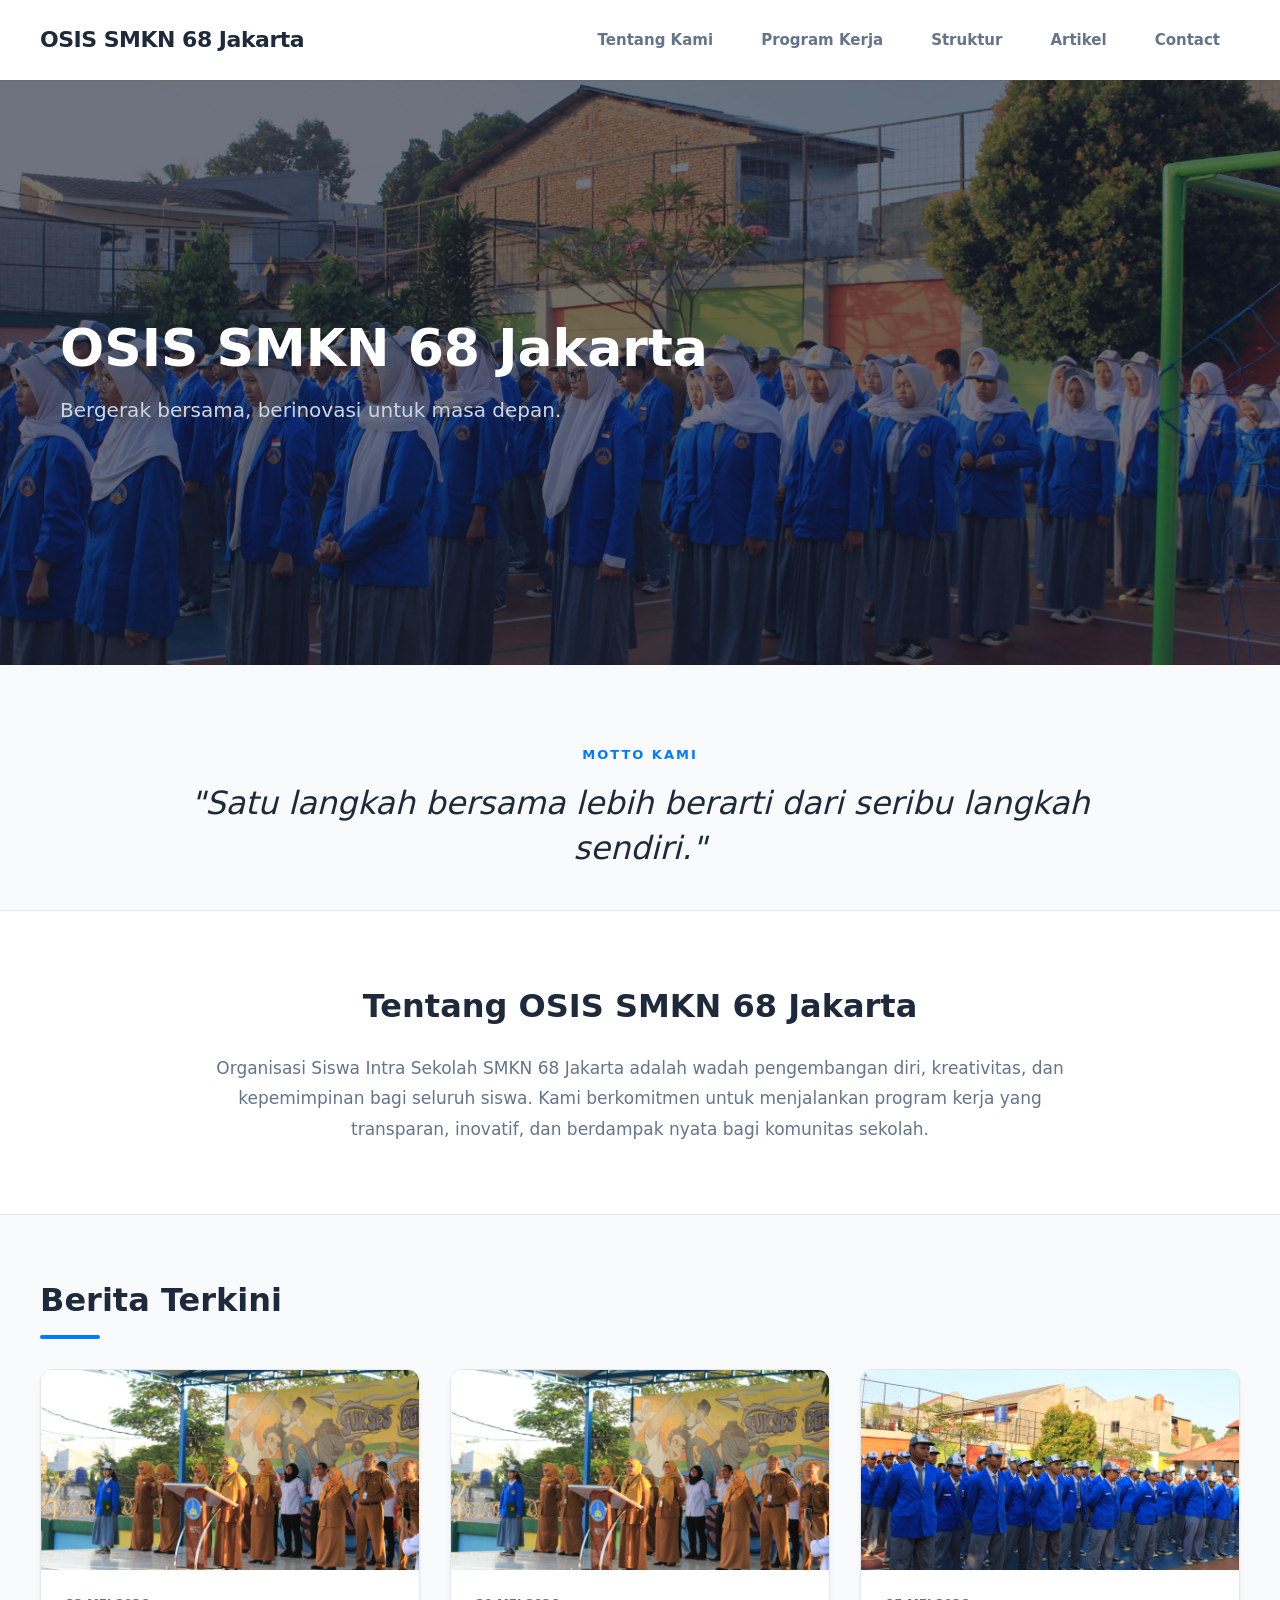
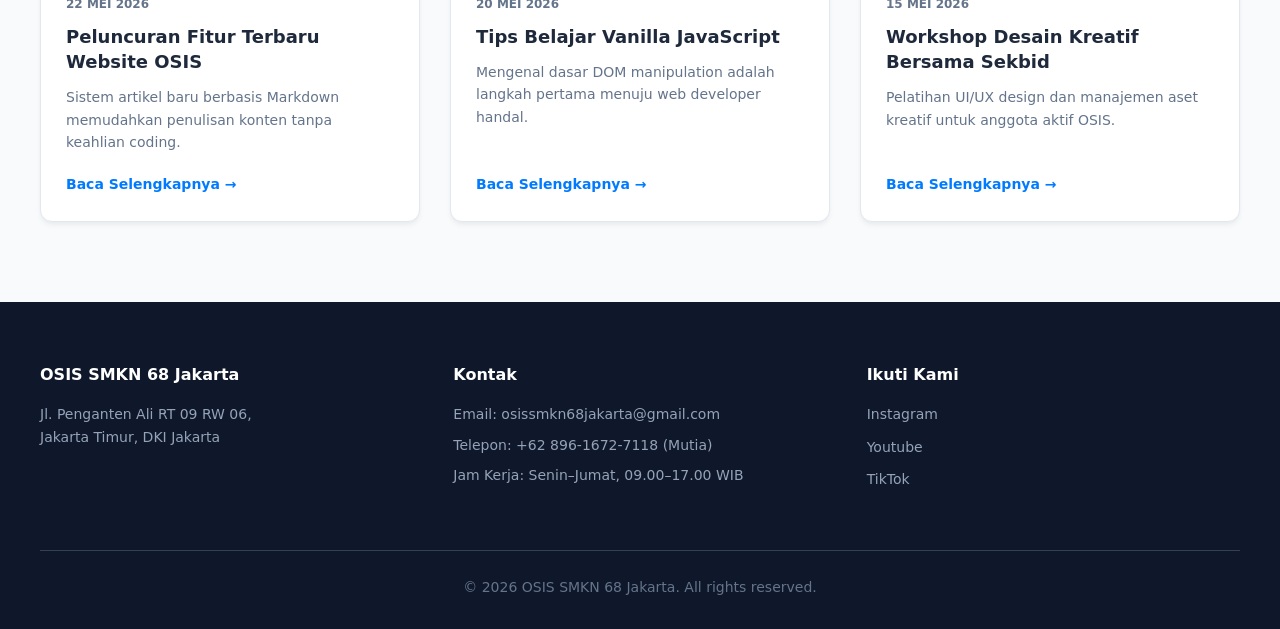
==== commit 90a28ff1: "yeah fuck it im not adding the logo" ====
--- a/index.html
+++ b/index.html
@@ -17,7 +17,6 @@
         <div class="hero-slide" style="background-image: url('img/slide3.jpg')"></div>
         <div class="hero-overlay"></div>
         <div class="hero-content">
-            <img src="img/icon.png" alt="Logo OSIS SMKN 68 Jakarta" class="hero-logo">
             <h1 class="hero-title">OSIS SMKN 68 Jakarta</h1>
             <p class="hero-subtitle">Bergerak bersama, berinovasi untuk masa depan.</p>
         </div>
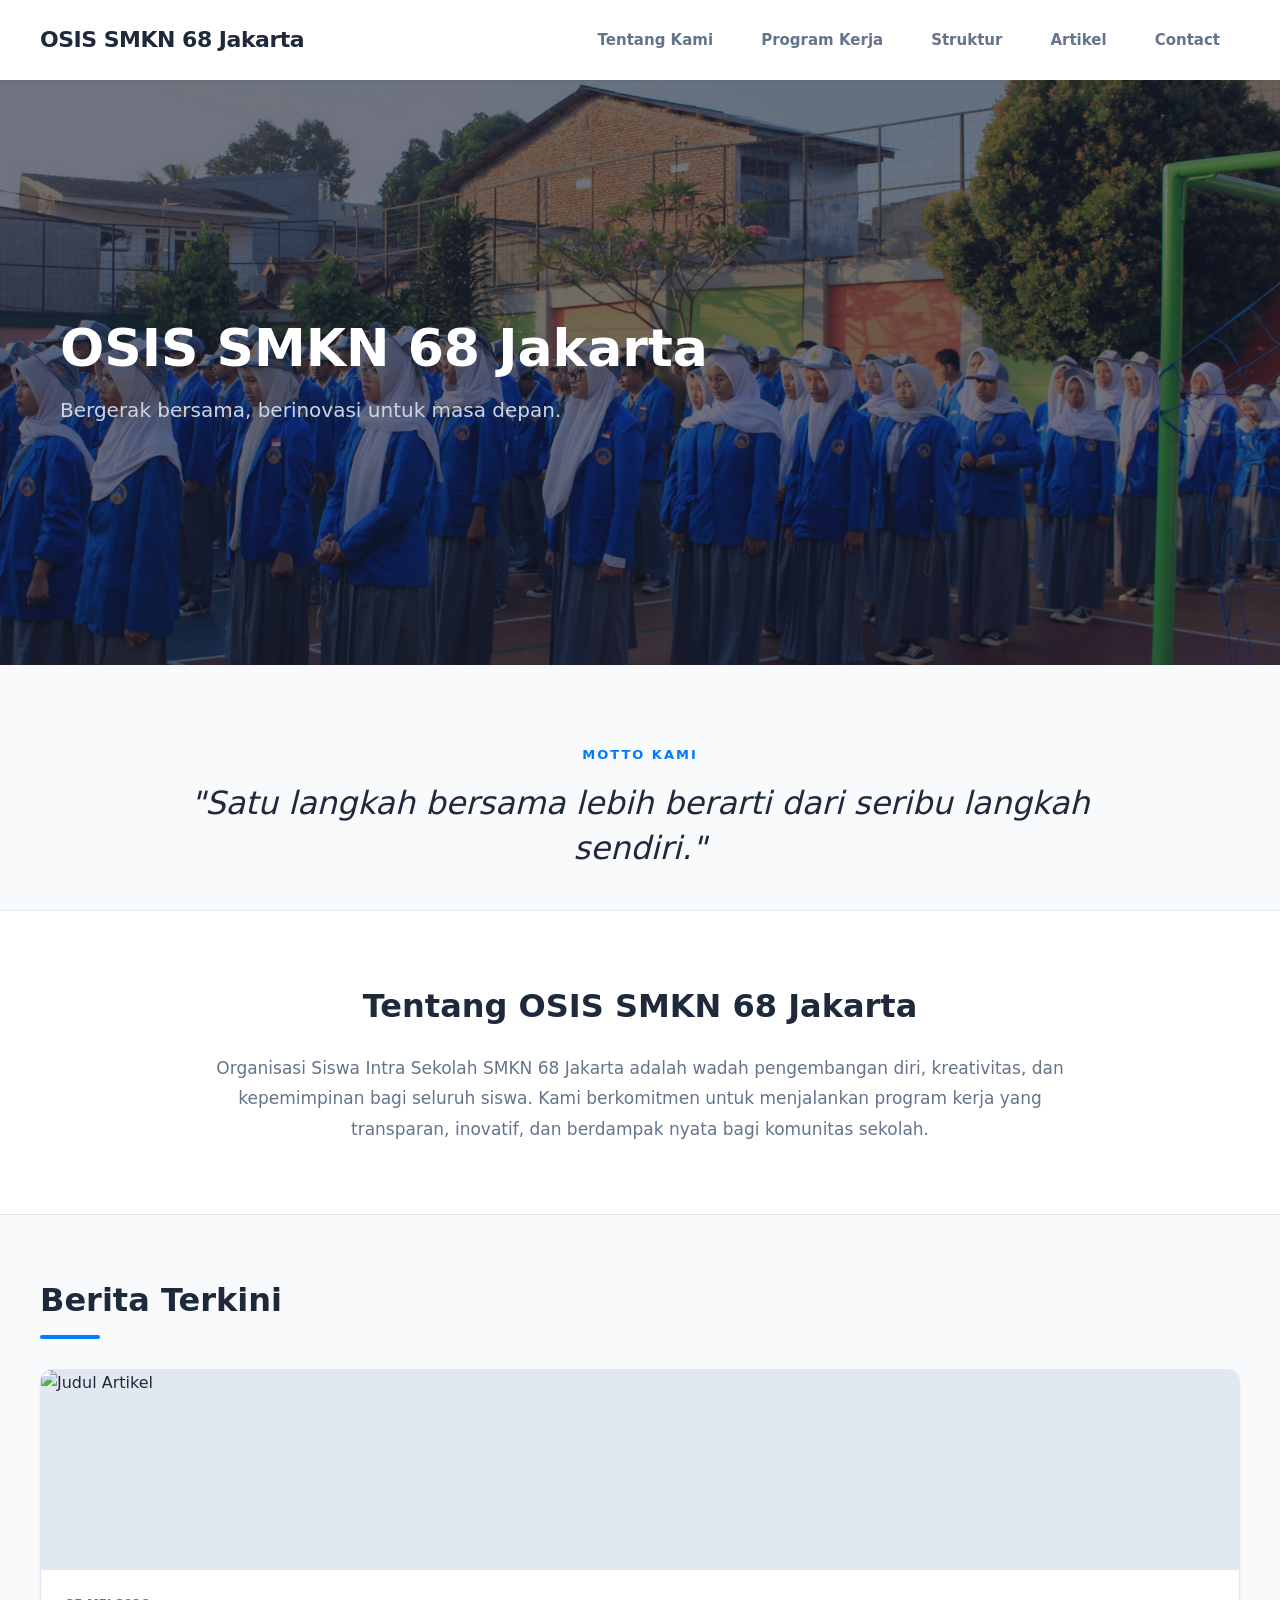
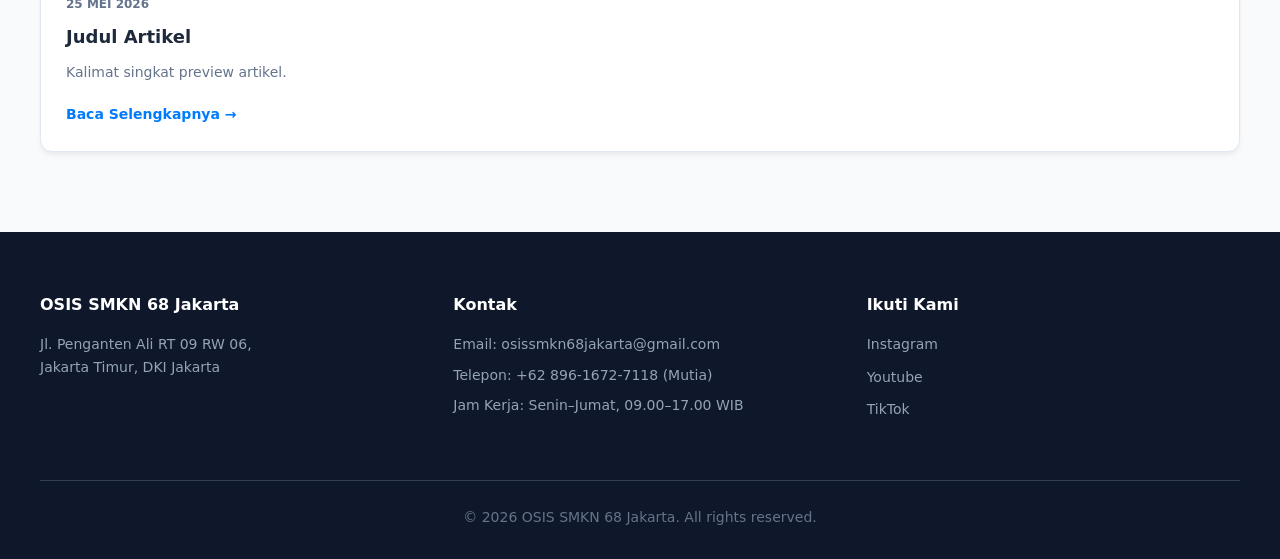
==== commit 9b1223db: "add new system" ====
--- a/index.html
+++ b/index.html
@@ -36,40 +36,9 @@
 
     <section class="news-section">
         <h2 class="section-title">Berita Terkini</h2>
-        <div class="news-grid">
-            <article class="news-card">
-                <div class="news-image-wrapper">
-                    <img src="img/covers/news1.jpg" alt="Berita 1" class="news-image">
-                </div>
-                <div class="news-body">
-                    <span class="news-date">22 Mei 2026</span>
-                    <h3 class="news-title">Peluncuran Fitur Terbaru Website OSIS</h3>
-                    <p class="news-excerpt">Sistem artikel baru berbasis Markdown memudahkan penulisan konten tanpa keahlian coding.</p>
-                    <a href="static/articles/artikel-fitur-baru.html" class="news-link">Baca Selengkapnya →</a>
-                </div>
-            </article>
-            <article class="news-card">
-                <div class="news-image-wrapper">
-                    <img src="img/covers/news2.jpg" alt="Berita 2" class="news-image">
-                </div>
-                <div class="news-body">
-                    <span class="news-date">20 Mei 2026</span>
-                    <h3 class="news-title">Tips Belajar Vanilla JavaScript</h3>
-                    <p class="news-excerpt">Mengenal dasar DOM manipulation adalah langkah pertama menuju web developer handal.</p>
-                    <a href="static/articles/belajar-javascript.html" class="news-link">Baca Selengkapnya →</a>
-                </div>
-            </article>
-            <article class="news-card">
-                <div class="news-image-wrapper">
-                    <img src="img/covers/news3.jpg" alt="Berita 3" class="news-image">
-                </div>
-                <div class="news-body">
-                    <span class="news-date">15 Mei 2026</span>
-                    <h3 class="news-title">Workshop Desain Kreatif Bersama Sekbid</h3>
-                    <p class="news-excerpt">Pelatihan UI/UX design dan manajemen aset kreatif untuk anggota aktif OSIS.</p>
-                    <a href="static/articles.html" class="news-link">Baca Selengkapnya →</a>
-                </div>
-            </article>
+        <!-- Populated dynamically from articles-manifest.json by home.js -->
+        <div class="news-grid" id="home-news-grid">
+            <p style="color: var(--text-muted)">Memuat berita...</p>
         </div>
     </section>
 
@@ -77,4 +46,4 @@
 
     <script type="module" src="js/app.js"></script>
 </body>
-</html>
+</html>
